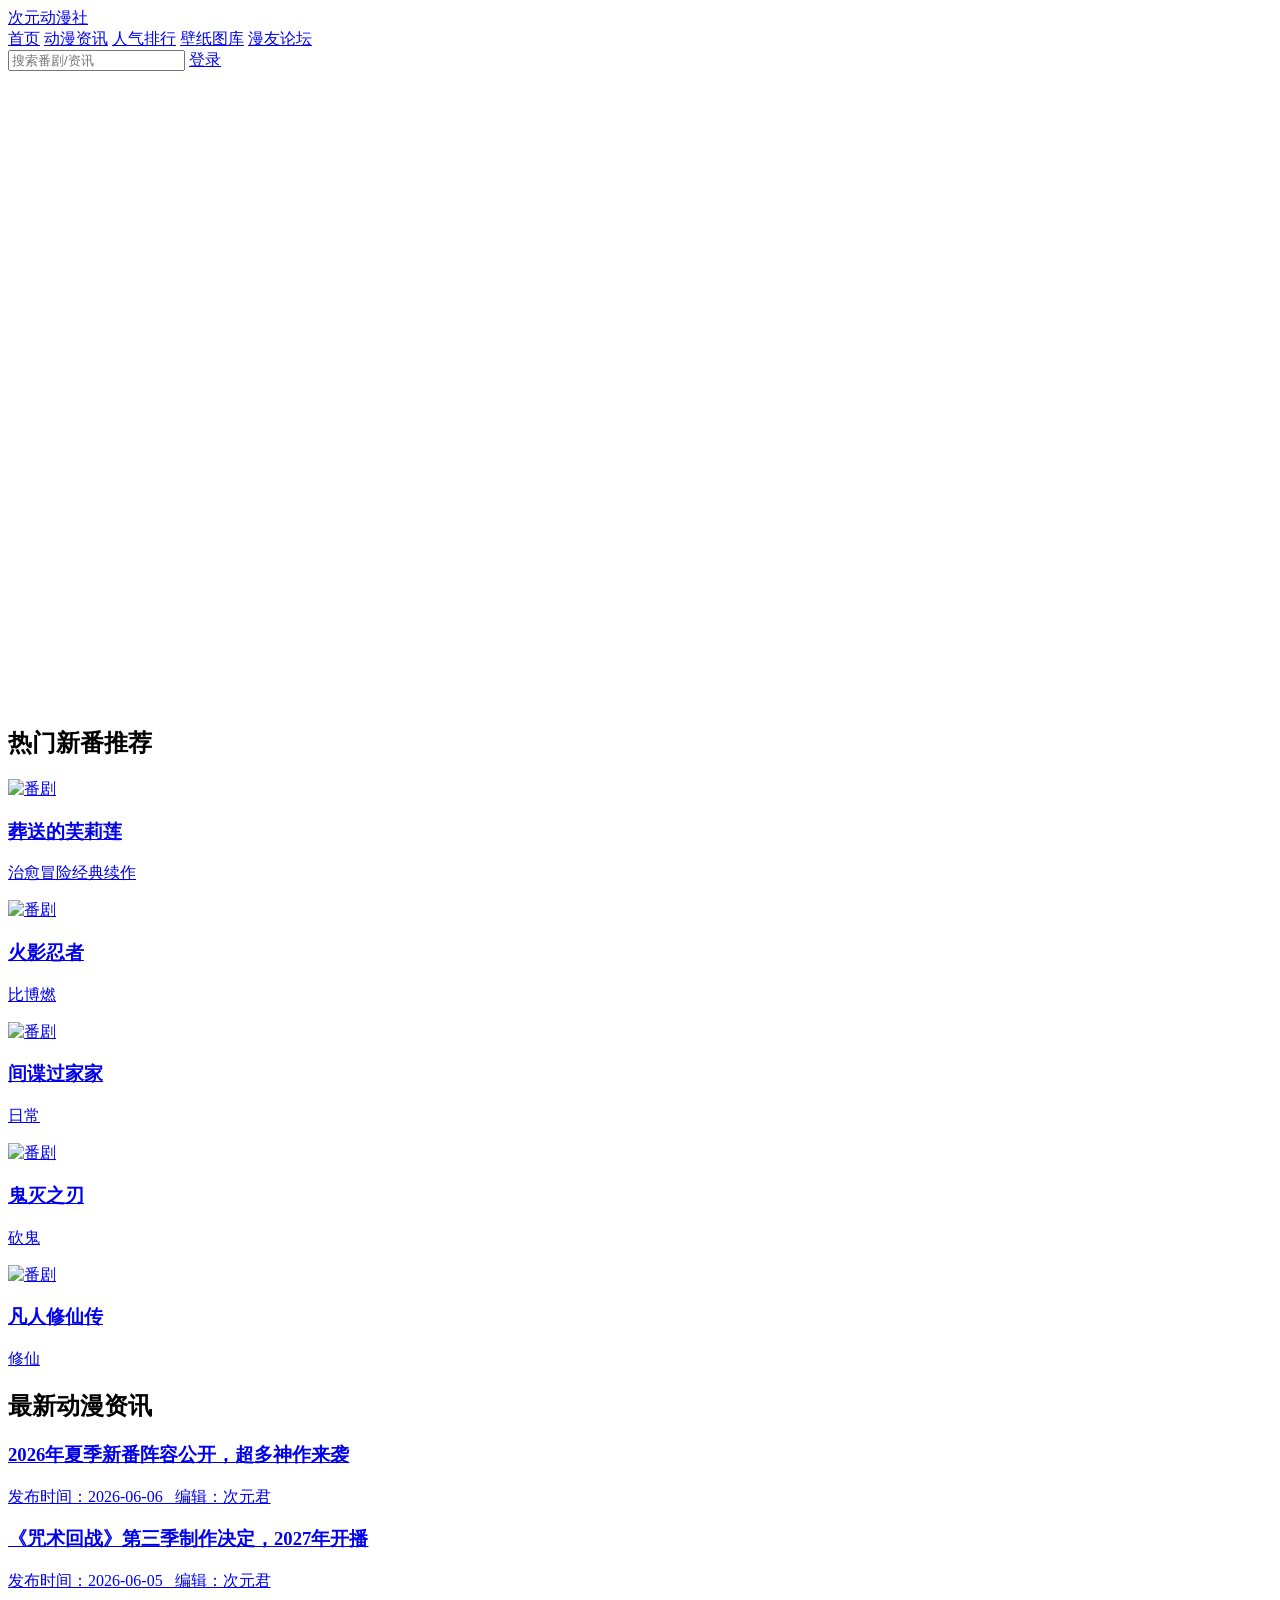
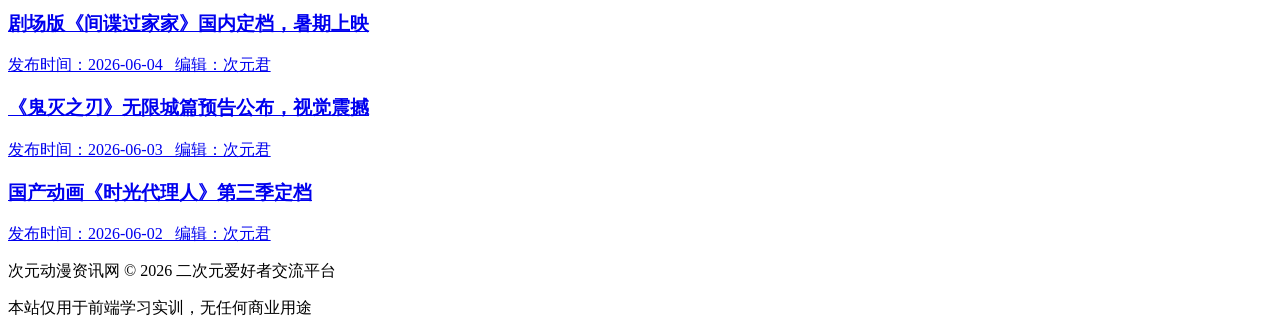
==== index.html @ a66fc660 "Add files via upload" ====
<!DOCTYPE html>
<html lang="zh-CN">
<head>
    <meta charset="UTF-8">
    <meta name="viewport" content="width=device-width, initial-scale=1.0">
    <title>次元动漫资讯网 - 首页</title>
    <link rel="stylesheet" href="css/media.css">
    <link rel="stylesheet" href="css/reset.css">
    <link rel="stylesheet" href="css/style.css">
</head>
<body>
    <!-- 头部导航 -->
    <header class="header">
        <div class="container">
            <a href="index.html" class="logo fl">次元动漫社</a>
            <nav class="nav fl">
                <a href="index.html" class="active">首页</a>
                <a href="news.html">动漫资讯</a>
                <a href="rank.html">人气排行</a>
                <a href="gallery.html">壁纸图库</a>
                <a href="forum.html">漫友论坛</a>
            </nav>
            <div class="fr">
                <input type="text" class="search-box" placeholder="搜索番剧/资讯">
                <a href="login.html" class="login-btn">登录</a>
            </div>
        </div>
    </header>

    <!-- 视频模块 -->
    <div class="banner-video">
        <video src="video/238239251.mp4" autoplay loop muted playsinline width="100%" style="object-fit: cover;">
        </video>
    </div>

    <!-- 中间部分：热门新番推荐 -->
    <div class="container">
        <h2 class="main-title">热门新番推荐</h2>
        <div class="new-anime-list">
            <a href="detail.html" class="anime-item">
                <img src="image/1.jpg" alt="番剧">
                <h3>葬送的芙莉莲</h3>
                <p>治愈冒险经典续作</p>
            </a>
            <a href="detail.html" class="anime-item">
                <img src="image/anime4.jpg" alt="番剧">
                <h3>火影忍者</h3>
                <p>比博燃</p>
            </a>
            <a href="detail.html" class="anime-item">
                <img src="image/2.png" alt="番剧">
                <h3>间谍过家家</h3>
                <p>日常</p>
            </a>
            <a href="detail.html" class="anime-item">
                <img src="image/4.png" alt="番剧">
                <h3>鬼灭之刃</h3>
                <p>砍鬼</p>
            </a>
            <a href="detail.html" class="anime-item">
                <img src="image/5.png" alt="番剧">
                <h3>凡人修仙传</h3>
                <p>修仙</p>
            </a>
        </div>
    </div>

    <!-- 中间部分：最新动漫资讯 -->
    <div class="container">
        <h2 class="main-title">最新动漫资讯</h2>
        <div class="new-list">
            <div class="new-item">
                <a href="news.html">
                    <h3>2026年夏季新番阵容公开，超多神作来袭</h3>
                    <div class="news-info">发布时间：2026-06-06 &nbsp; 编辑：次元君</div>
                </a>
            </div>
            <div class="new-item">
                <a href="news.html">
                    <h3>《咒术回战》第三季制作决定，2027年开播</h3>
                    <div class="news-info">发布时间：2026-06-05 &nbsp; 编辑：次元君</div>
                </a>
            </div>
            <div class="new-item">
                <a href="news.html">
                    <h3>剧场版《间谍过家家》国内定档，暑期上映</h3>
                    <div class="news-info">发布时间：2026-06-04 &nbsp; 编辑：次元君</div>
                </a>
            </div>
            <div class="new-item">
                <a href="news.html">
                    <h3>《鬼灭之刃》无限城篇预告公布，视觉震撼</h3>
                    <div class="news-info">发布时间：2026-06-03 &nbsp; 编辑：次元君</div>
                </a>
            </div>
            <div class="new-item">
                <a href="news.html">
                    <h3>国产动画《时光代理人》第三季定档</h3>
                    <div class="news-info">发布时间：2026-06-02 &nbsp; 编辑：次元君</div>
                </a>
            </div>
        </div>
    </div>

    <!-- 底部 -->
    <footer class="footer">
        <p>次元动漫资讯网 © 2026 二次元爱好者交流平台</p>
        <p>本站仅用于前端学习实训，无任何商业用途</p>
    </footer>

    <script src="js/script.js"></script>
</body>
</html>
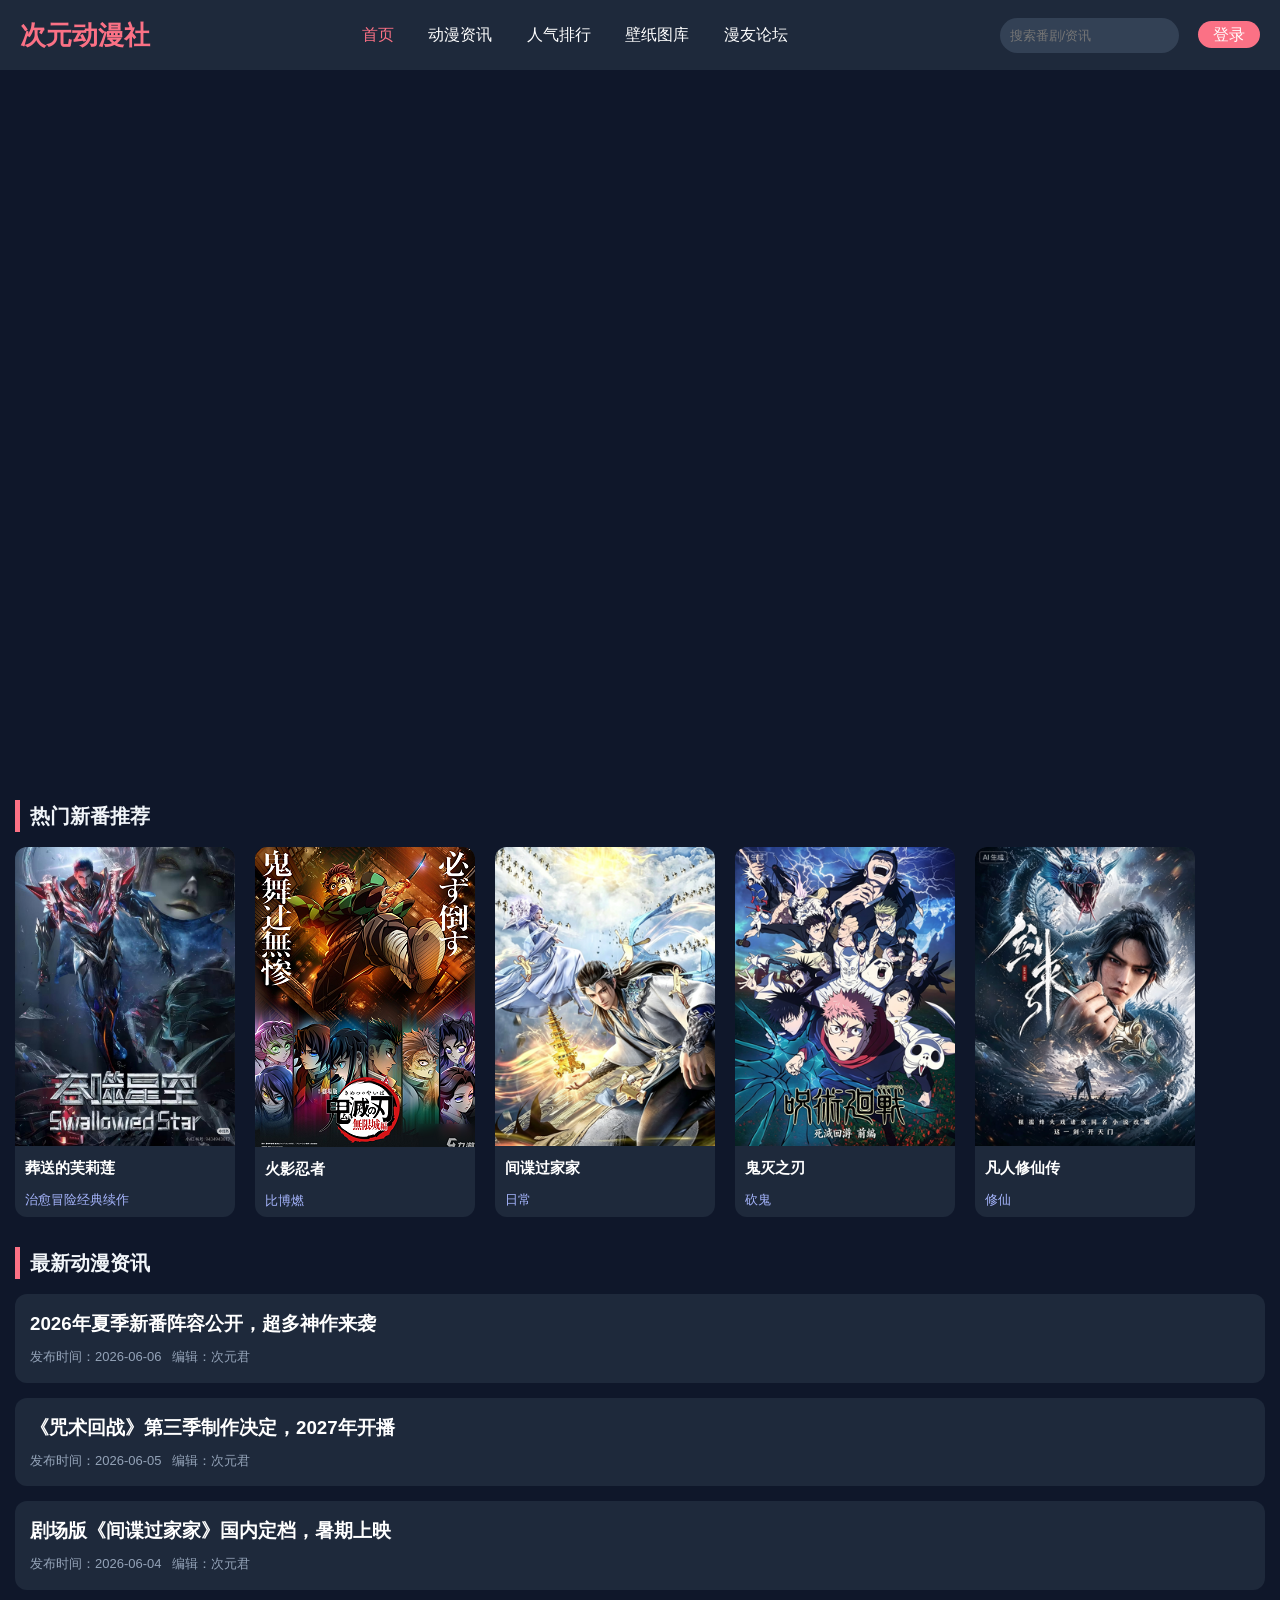
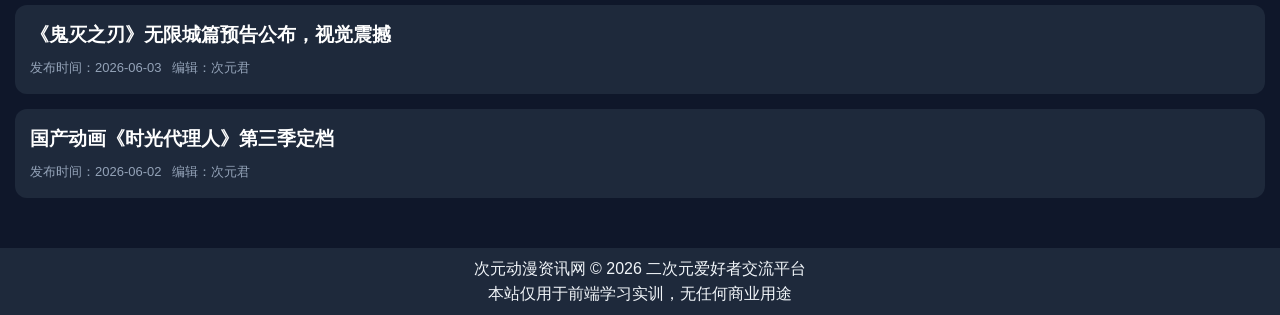
==== commit 6cb240e6: "Update index.html" ====
--- a/index.html
+++ b/index.html
@@ -110,4 +110,4 @@
 
     <script src="js/script.js"></script>
 </body>
-</html>+</html>
--- a/css/media.css
+++ b/css/media.css
@@ -0,0 +1,92 @@
+/* ===== 手机端适配 (屏幕宽度 ≤ 768px) ===== */
+@media (max-width: 768px) {
+    
+    /* 1. 容器适配：占满屏幕，防止内容贴边 */
+    .container {
+        width: 100% !important;
+        padding: 0 15px !important;
+    }
+
+    /* 2. 头部导航适配：高度自动，居中显示 */
+    .header {
+        height: auto;
+        padding: 10px 0;
+    }
+    .header .container {
+        display: flex;
+        flex-wrap: wrap;
+        justify-content: center;
+        align-items: center;
+        gap: 10px;
+    }
+
+    /* 3. 导航链接适配：换行，缩小间距和字号 */
+    .nav {
+        display: flex;
+        flex-wrap: wrap;
+        justify-content: center;
+    }
+    .nav a {
+        margin: 0 8px;
+        font-size: 14px;
+    }
+
+    /* 4. 顶部视频横幅适配：降低高度 */
+    .banner-video {
+        height: 200px !important;
+    }
+
+    /* 5. 新番推荐列表适配：缩小卡片间距 */
+    .new-anime-list {
+        gap: 10px;
+    }
+    /* 番剧卡片适配：一行显示2个 */
+    .anime-item {
+        width: 48% !important;
+        height: auto !important; /* 手机端高度自适应 */
+    }
+    /* 手机端番剧卡片图片宽度自适应 */
+    .anime-item img {
+        height: auto !important;
+        aspect-ratio: 3/4; /* 强制海报比例，防止变形 */
+    }
+
+    /* 6. 壁纸图库适配：网格改为2列 */
+    .gallery-grid {
+        grid-template-columns: repeat(2, 1fr) !important;
+        gap: 10px;
+    }
+
+    /* 7. 详情页顶部适配：改为上下垂直排列 */
+    .detail-top {
+        flex-direction: column;
+    }
+    .detail-pic {
+        width: 100% !important; /* 详情页大图占满宽度 */
+    }
+
+    /* 8. 排行页面适配：防止文字溢出换行 */
+    .rank-item {
+        flex-wrap: wrap;
+    }
+    .rank-name {
+        width: 50%;
+        font-size: 16px;
+    }
+
+    /* 9. 论坛页面适配 */
+    .forum-text {
+        height: 80px;
+    }
+
+    /* 10. 登录页面适配：登录框在手机端撑满 */
+    .login-box {
+        width: 90% !important;
+    }
+
+    /* 11. 大图预览弹窗适配 */
+    .preview-modal img {
+        max-width: 95%;
+        max-height: 80%;
+    }
+}
--- a/css/style.css
+++ b/css/style.css
@@ -0,0 +1,328 @@
+.header {
+    background: #1e293b;
+    height: 70px;
+    line-height: 70px;
+}
+
+.header .container {
+    display: flex;
+    justify-content: space-between;
+    padding: 0 20px;
+}
+
+.logo {
+    font-size: 26px;
+    font-weight: bold;
+    color: #fb7185;
+}
+
+.nav a {
+    margin: 0 15px;
+    font-size: 16px;
+    transition: 0.3s;
+}
+
+.nav a:hover, .nav a.active {
+    color: #fb7185;
+}
+
+.search-box {
+    height: 35px;
+    padding-left: 10px;
+    border-radius: 20px;
+    border: none;
+    outline: none;
+    background: #334155;
+    color: #fff;
+}
+
+.login-btn {
+    background-color: #fb7185;
+    padding: 5px 15px;
+    border-radius: 15px;
+    margin-left: 15px;
+}
+
+.footer {
+    text-align: center;
+    padding: 8px 0;
+    background: #1e293b;
+    margin-top: 50px;
+}
+
+.banner-video {
+    width: 80%;
+    height: 700px;
+    overflow: hidden;
+    border-radius: 12px;
+    margin: 0 auto;
+}
+
+.banner-video video {
+    width: 100%;
+    height: 100%;
+    object-fit: cover;
+}
+
+.main-title {
+    font-size: 20px;
+    border-left: 5px solid #fb7185;
+    padding-left: 10px;
+    margin: 30px 0 15px;
+}
+
+.new-anime-list {
+    display: flex;
+    gap: 20px;
+    flex-wrap: wrap;
+}
+
+.anime-item {
+    width: 220px;
+    height: 370px;
+    background: #1e293b;
+    border-radius: 12px;
+    overflow: hidden;
+    transition: transform 0.3s;
+}
+
+.anime-item h3 {
+    padding: 10px;
+    font-size: 15px;
+}
+
+.anime-item p {
+    padding: 0 10px 10px;
+    font-size: 13px;
+    color: #a5b4fc;
+}
+
+.anime-item:hover {
+    transform: translateY(-8px);
+    box-shadow: 0 8px 25px #fb718533;
+}
+
+.new-item {
+    background: #1e293b;
+    padding: 15px;
+    border-radius: 12px;
+    transition: transform 0.3s;
+    margin-bottom: 15px;
+}
+
+.new-item h3 {
+    margin-bottom: 8px;
+}
+
+.news-info {
+    color: #94a3b8;
+    font-size: 13px;
+}
+
+.new-item:hover {
+    transform: translateY(-5px);
+    box-shadow: 0 5px 20px #fb718529;
+}
+
+.rank-item {
+    display: flex;
+    align-items: center;
+    background: #334155;
+    padding: 12px;
+    border-radius: 12px;
+    margin-bottom: 15px;
+    transition: transform 0.3s;
+}
+
+.rank-item:hover {
+    transform: translateY(-5px);
+}
+
+.rank-num {
+    width: 30px;
+    height: 30px;
+    text-align: center;
+    line-height: 30px;
+    background: #fb7185;
+    border-radius: 50%;
+    margin-right: 15px;
+    color: #fff;
+}
+
+.gallery-grid {
+    display: grid;
+    grid-template-columns: repeat(4, 1fr);
+    gap: 15px;
+}
+
+.gallery-item {
+    border-radius: 12px;
+    overflow: hidden;
+    transition: 0.3s;
+    cursor: pointer;
+}
+
+.gallery-item:hover {
+    scale: 1.05;
+}
+
+.gallery-item img {
+    width: 100%;
+    height: 100%;
+    object-fit: cover;
+}
+
+.forum-box {
+    background: #1e293b;
+    padding: 20px;
+    border-radius: 12px;
+}
+
+.forum-text {
+    width: 100%;
+    height: 100px;
+    padding: 10px;
+    background: #334155;
+    border: 1px solid #94a3b8;
+    color: #fff;
+    margin: 10px 0;
+    border-radius: 12px;
+}
+
+.send-btn {
+    padding: 8px 20px;
+    background: #fb7185;
+    border: none;
+    border-radius: 12px;
+    color: #fff;
+    transition: 0.3s;
+    cursor: pointer;
+}
+
+.send-btn:hover {
+    background: #fb7185;
+    scale: 1.03;
+}
+
+.send-btn:active {
+    scale: 0.98;
+}
+
+/* 图片预览弹窗样式 */
+.preview-modal {
+    position: fixed;
+    top: 0;
+    left: 0;
+    width: 100%;
+    height: 100%;
+    background: rgba(0, 0, 0, 0.9);
+    display: none;
+    z-index: 999;
+    align-items: center;
+    justify-content: center;
+}
+
+.preview-modal img {
+    max-width: 80%;
+    max-height: 80%;
+    object-fit: contain;
+    position: absolute;
+    left: 50%;
+    top: 50%;
+    transform: translate(-50%, -50%);
+}
+
+.close-btn {
+    position: absolute;
+    top: 20px;
+    right: 30px;
+    color: white;
+    font-size: 40px;
+    cursor: pointer;
+    transition: 0.3s;
+}
+
+.close-btn:hover {
+    color: #fb7185;
+}
+
+/* 详情页顶部布局 */
+.detail-top {
+    display: flex;
+    gap: 30px;
+    background: #1e293b;
+    padding: 25px;
+    border-radius: 10px;
+    margin: 20px 0;
+}
+
+.detail-pic {
+    width: 300px;
+    border-radius: 10px;
+    overflow: hidden;
+}
+
+.tag {
+    display: inline-block;
+    padding: 3px 10px;
+    background: #e94560;
+    border-radius: 15px;
+    font-size: 12px;
+    margin: 10px;
+}
+
+.detail-time {
+    margin: 15px 0;
+}
+/* ===== 登录页面样式 ===== */
+body.login-page {
+    background: #1a1a2e; 
+    display: flex;
+    align-items: center;
+    justify-content: center;
+    height: 100vh; 
+    margin: 0;
+}
+
+.login-box {
+    width: 400px;
+    background: #112353;
+    padding: 40px;
+    border-radius: 15px;
+}
+
+.login-box h2 {
+    color: #fb7185; 
+    margin-bottom: 30px;
+    text-align: center;
+}
+
+/* 指定登录页面输入框样式 */
+.login-box .inp {
+    width: 100%;
+    height: 45px;
+    padding-left: 15px;
+    margin-bottom: 20px;
+    background: #1a1a2e;
+    border: none;
+    color: #fff;
+    border-radius: 15px;
+    box-sizing: border-box;
+}
+
+/* 按钮样式*/
+.login-box .sub-btn {
+    width: 100%;
+    height: 45px;
+    background: #fb7185;
+    color: #fff;
+    border: none;
+    border-radius: 15px;
+    font-size: 16px;
+    cursor: pointer;
+    transition: 0.3s;
+}
+
+.login-box .sub-btn:hover {
+    background: #e06070; 
+}
